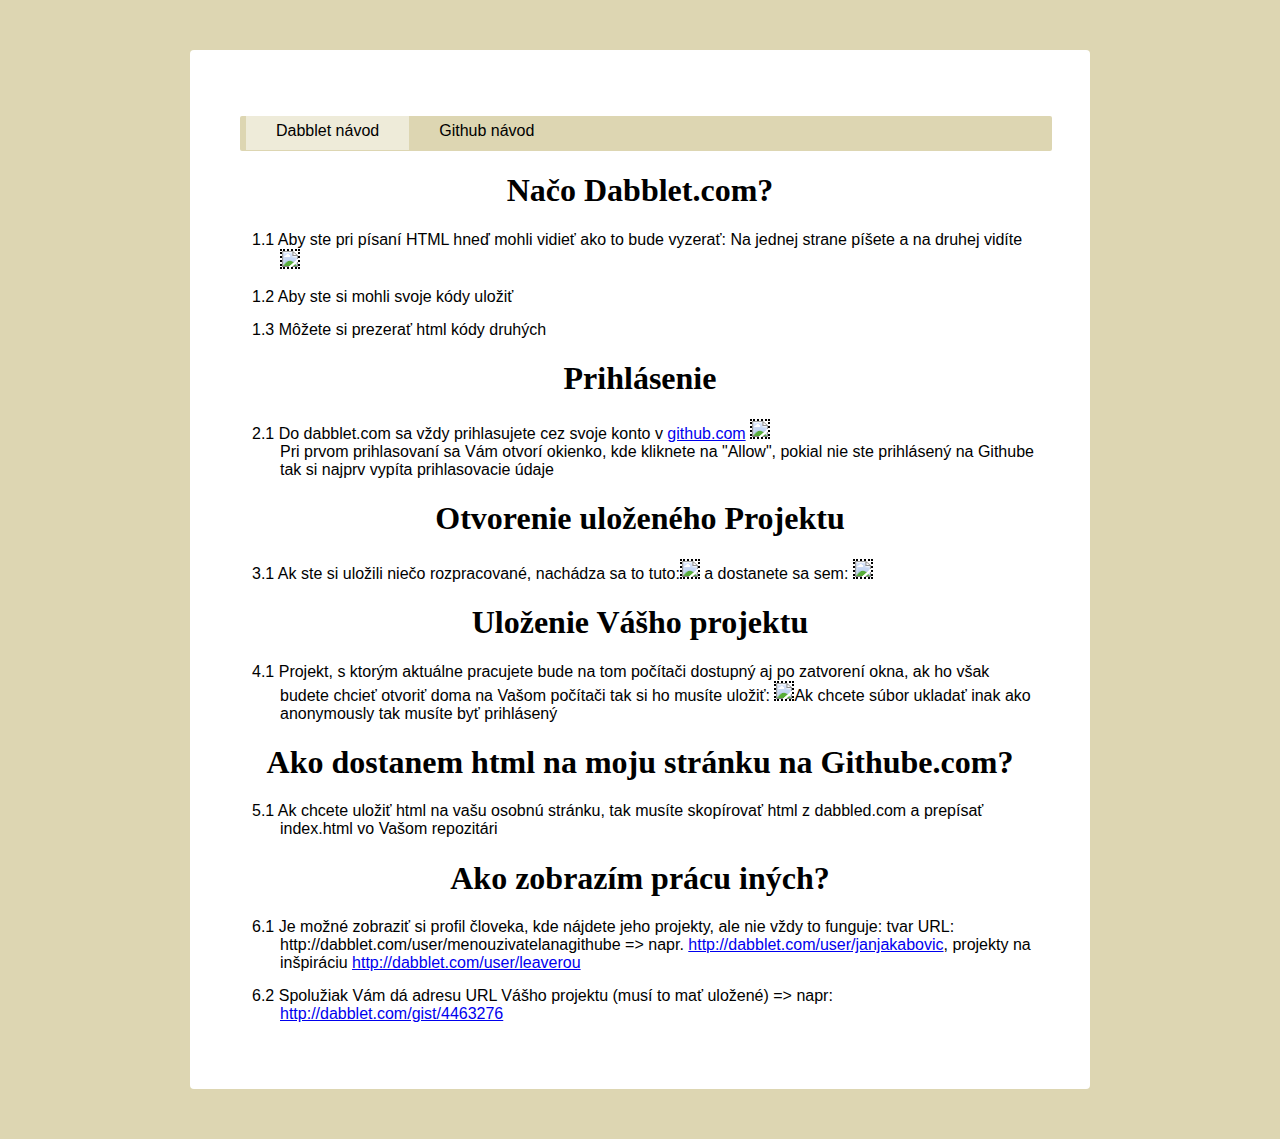
==== dabblet.html @ 5a87f07b "Create dabblet.html" ====
<html>
  <meta charset='utf-8'> 
  <head>
    <title>GCM WebDeveloper website</title>
    <link href='http://fonts.googleapis.com/css?family=Source+Sans+Pro' rel='stylesheet' type='text/css'>
    <link href='http://fonts.googleapis.com/css?family=Keania+One' rel='stylesheet' type='text/css'>
</head>
  <body>
    <style>
      body {
        background: #DDD6B2;
        counter-reset:section;
        
      }
      .container {
        background: #fff;
        padding: 50px;
        margin: 50px auto;
        width: 800px;
        font-family: sans-serif;
        border-radius: 4px;
      }
      p {
        font-family: 'Source Sans Pro';  
      }
      h1 {
         font-family: "tahoma", cursive;  
         text-align: center;
         counter-reset:subsection;
         counter-increment:section;
      }
      img {
        max-width:100%;border:2px dotted  
      }
      li{margin:15px 0;}
      ol > li{list-style:none;}
      ol> li{text-indent:-28px}
      ol >li>ol>li{text-indent:-39px}
      .container > ol > li:before{counter-increment:subsection;counter-reset:subsubsection;
content:counter(section) "." counter(subsection) " "}
.container > ol > li > ol >li:before{counter-increment:subsubsection;
content:counter(section) "." counter(subsection)"."counter(subsubsection) " "}
nav li{display: inline-block; margin:0px}
    nav li a{padding:6px 30px 10px ;display:inline-block;text-decoration:none;color:black;}
    nav ul{mnargin:0;
          padding:0 6px;
          width:100%;
          height:35px;
          background-color:#DDD6B2;
          border-radius:2px
          
    }
    nav li:hover{background-color:rgba(255,255,255,0.5)}
    </style>
    <div class="container">
    <nav>
      <ul>
      
        <li><a href="/dabblet.html" style="background-color:rgba(255,255,255,0.5)">Dabblet návod</a></li><li>
          <a href="/index.html" >Github návod</a>
        </li>
      </ul>
      </nav>
      <h1>Načo Dabblet.com?</h1>
      <ol>
        <li>Aby ste pri písaní HTML hneď mohli vidieť ako to bude vyzerať: Na jednej strane píšete a na druhej vidíte<img src="http://janjakabovic.github.com/review.png"</li>
        <li>Aby ste si mohli svoje kódy uložiť</li>
        <li>Môžete si prezerať html kódy druhých</li>
      </ol>
      <h1>Prihlásenie</h1>
      <ol>
        <li>Do dabblet.com sa vždy prihlasujete cez svoje konto v <a href="github.com">github.com</a>
          <img src="http://janjakabovic.github.com/login.png" /><br />Pri prvom prihlasovaní sa Vám otvorí okienko, kde kliknete na "Allow", pokial nie ste prihlásený na Githube tak si najprv vypíta prihlasovacie údaje 
        </li>
       
      </ol>
      <h1>Otvorenie uloženého Projektu</h1>
      <ol><li>Ak ste si uložili niečo rozpracované, nachádza sa to tuto:<img src="http://janjakabovic.github.com/project.png" />
        a dostanete sa sem:  <img src="http://janjakabovic.github.com/projects.png" /></li>
      </ol>
      <h1>Uloženie Vášho projektu</h1>
      <ol>
        <li>Projekt, s ktorým aktuálne pracujete bude na tom počítači dostupný aj po zatvorení okna, 
        ak ho však budete chcieť otvoriť doma na Vašom počítači tak si ho musíte uložiť:
        <img src="http://janjakabovic.github.com/save.png" />Ak chcete súbor ukladať inak ako anonymously tak musíte byť prihlásený</li>
        
      </ol>
      <h1>Ako dostanem html na moju stránku na Githube.com?</h1>
      <ol>
        <li>Ak chcete uložiť html na vašu osobnú stránku, tak musíte skopírovať html z dabbled.com a prepísať index.html vo Vašom repozitári</li>
      </ol>
      <h1>Ako zobrazím prácu iných?</h1>
      <ol>
        <li>Je možné zobraziť si profil človeka, kde nájdete jeho projekty, ale nie vždy to funguje: tvar URL: http://dabblet.com/user/menouzivatelanagithube => napr. <a target="_blank" href="http://dabblet.com/user/janjakabovic">http://dabblet.com/user/janjakabovic</a>, projekty na inšpiráciu <a target="_blank" href="http://dabblet.com/user/leaverou">http://dabblet.com/user/leaverou</a>  </li>
        <li>Spolužiak Vám dá adresu URL Vášho projektu (musí to mať uložené) => napr: <a target="_blank" href="http://dabblet.com/gist/4463276">http://dabblet.com/gist/4463276</a></li>
      </ol>
      
    </div>
  </body>
</html>
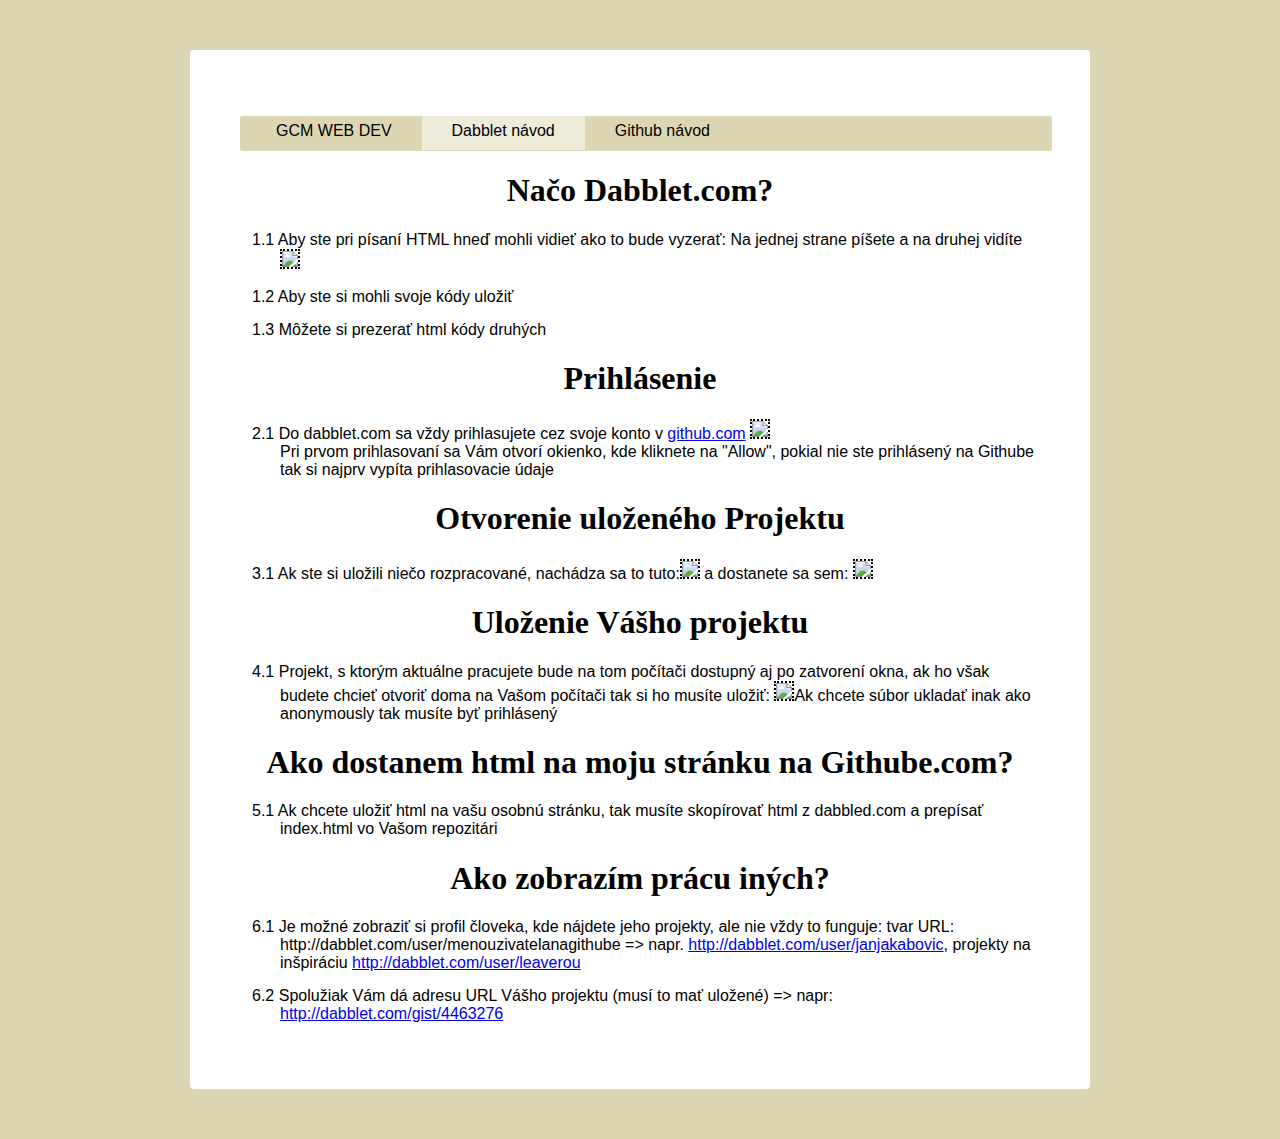
==== commit edc057d6: "Update dabblet.html" ====
--- a/dabblet.html
+++ b/dabblet.html
@@ -55,9 +55,11 @@
     <div class="container">
     <nav>
       <ul>
-      
-        <li><a href="/dabblet.html" style="background-color:rgba(255,255,255,0.5)">Dabblet návod</a></li><li>
-          <a href="/index.html" >Github návod</a>
+      <li>
+          <a href="/">GCM WEB DEV</a>
+          
+        </li><li><a href="/dabblet.html" style="background-color:rgba(255,255,255,0.5)">Dabblet návod</a></li><li>
+          <a href="/github.html" >Github návod</a>
         </li>
       </ul>
       </nav>
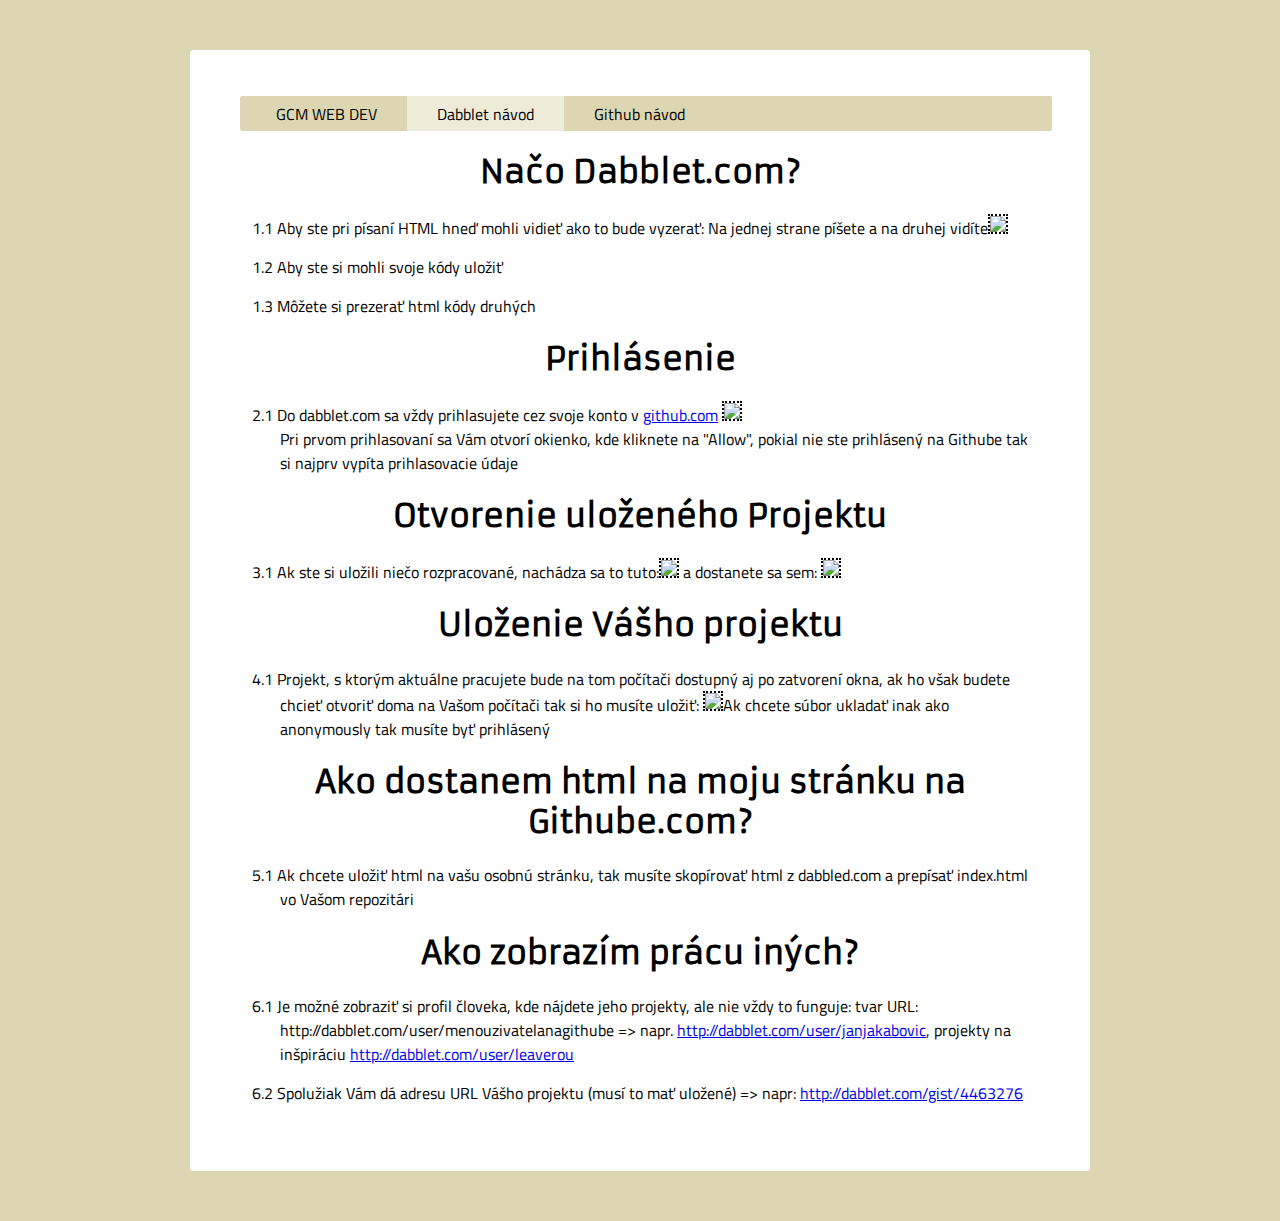
==== commit 0ddc0782: "Update dabblet.html" ====
--- a/dabblet.html
+++ b/dabblet.html
@@ -1,9 +1,9 @@
 <html>
   <meta charset='utf-8'> 
   <head>
-    <title>GCM WebDeveloper website</title>
-    <link href='http://fonts.googleapis.com/css?family=Source+Sans+Pro' rel='stylesheet' type='text/css'>
-    <link href='http://fonts.googleapis.com/css?family=Keania+One' rel='stylesheet' type='text/css'>
+    <title>dabblet návod</title>
+    <link href='http://fonts.googleapis.com/css?family=Titillium+Web&subset=latin,cyrillic-ext,greek,greek-ext,vietnamese,latin-ext' rel='stylesheet' type='text/css'>
+     <link href='http://fonts.googleapis.com/css?family=Armata&subset=latin,cyrillic-ext,greek,greek-ext,vietnamese,latin-ext' rel='stylesheet' type='text/css'>
 </head>
   <body>
     <style>
@@ -14,17 +14,17 @@
       }
       .container {
         background: #fff;
-        padding: 50px;
+        padding: 30px 50px 50px;
         margin: 50px auto;
         width: 800px;
-        font-family: sans-serif;
+        font-family: "Titillium Web";
         border-radius: 4px;
       }
       p {
-        font-family: 'Source Sans Pro';  
+         
       }
       h1 {
-         font-family: "tahoma", cursive;  
+         font-family: "Armata", cursive;  
          text-align: center;
          counter-reset:subsection;
          counter-increment:section;
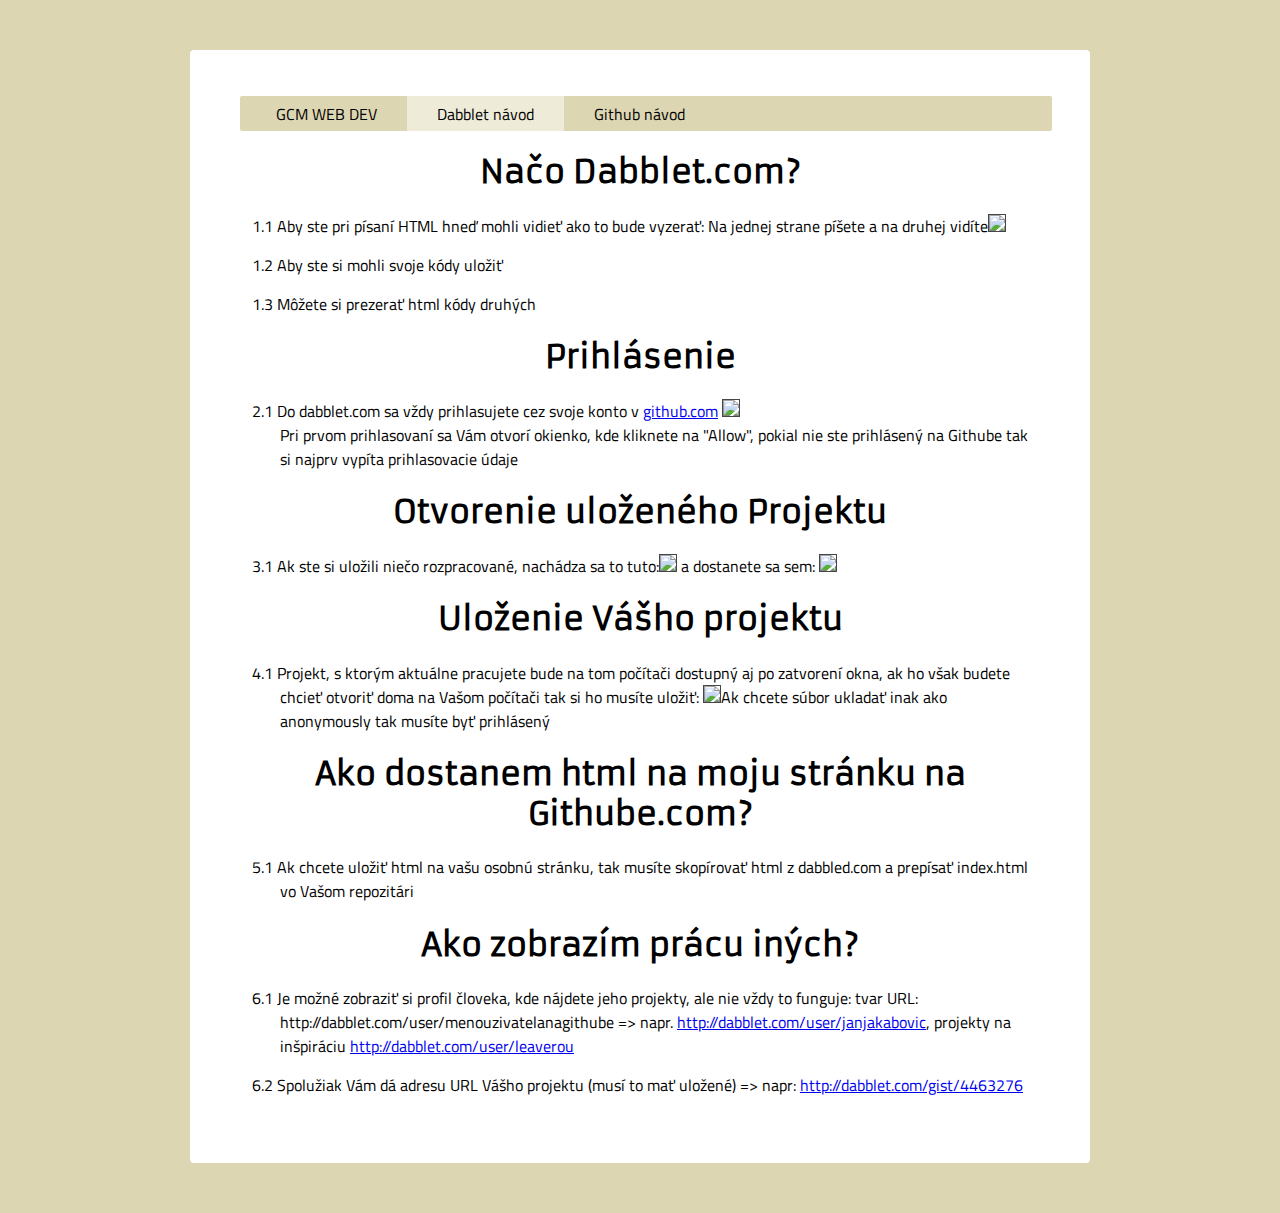
==== commit b6069064: "Update dabblet.html" ====
--- a/dabblet.html
+++ b/dabblet.html
@@ -30,7 +30,7 @@
          counter-increment:section;
       }
       img {
-        max-width:100%;border:2px dotted  
+        max-width:100%;border:1px solid rgb(70,70,70);  
       }
       li{margin:15px 0;}
       ol > li{list-style:none;}
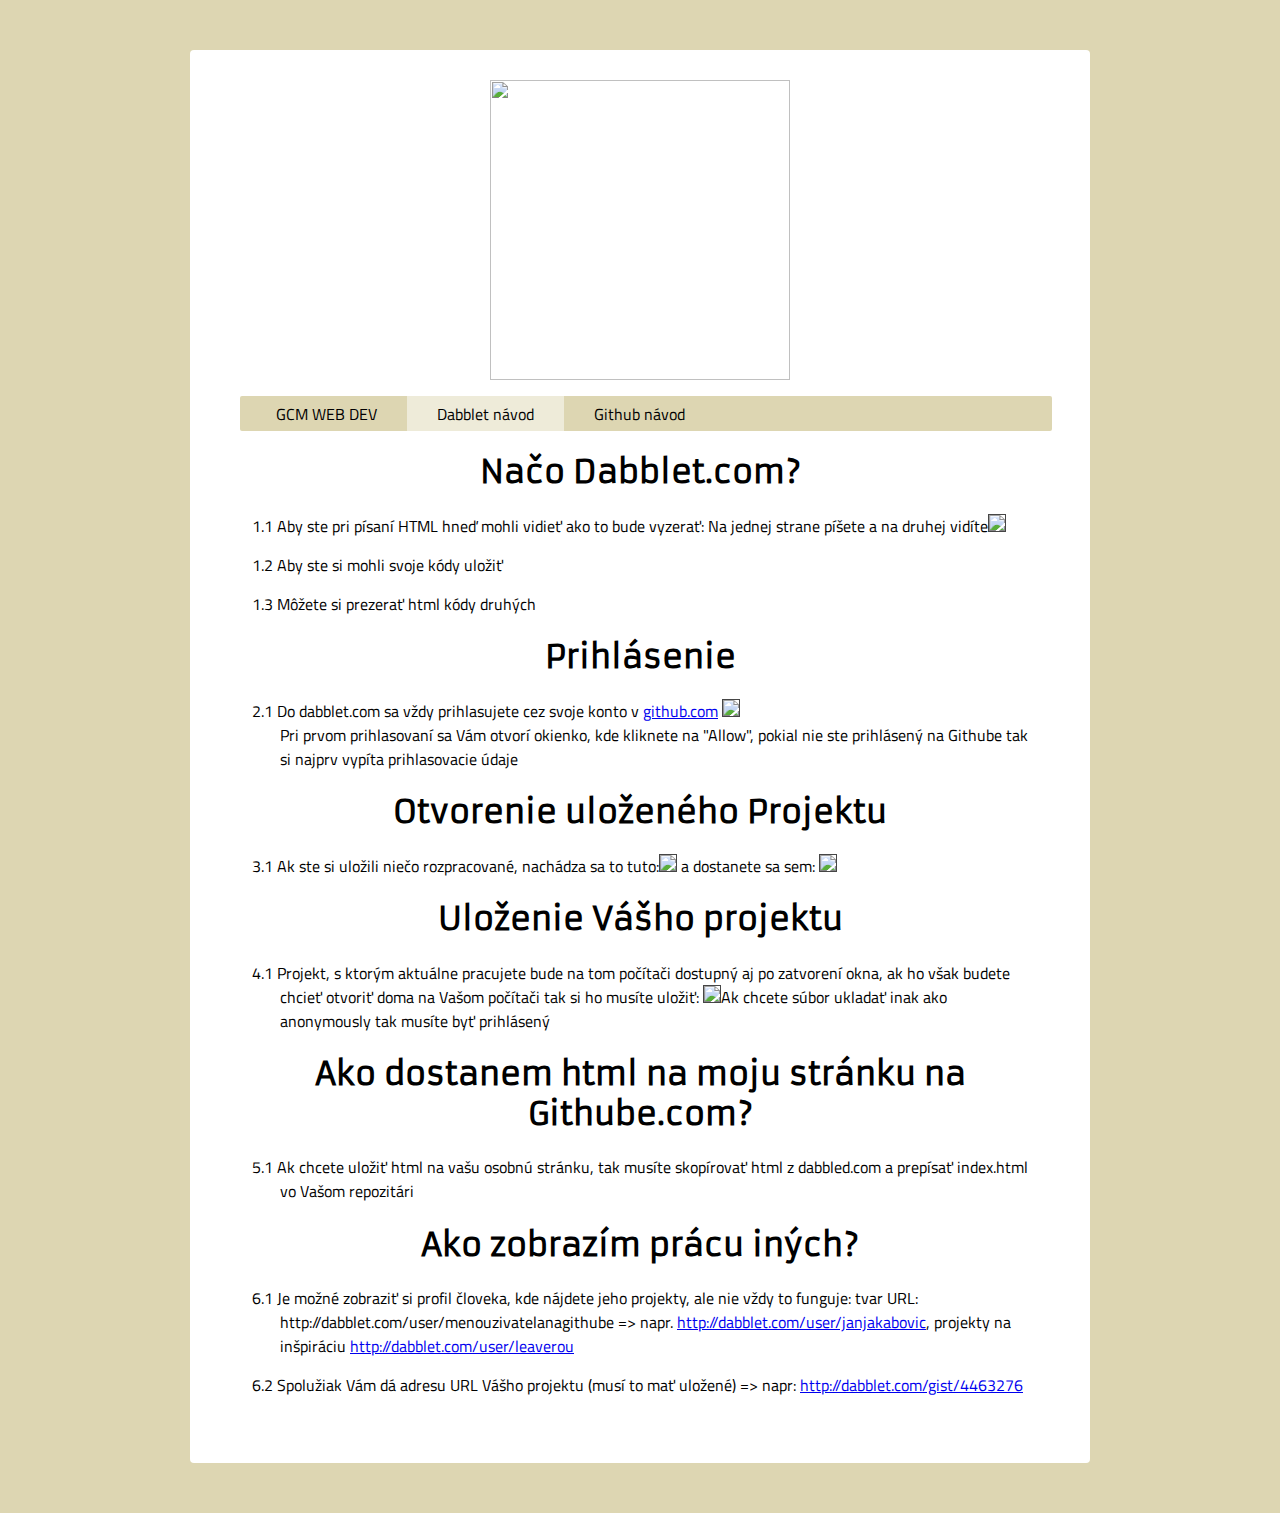
==== commit 6bbe5ca2: "Update dabblet.html" ====
--- a/dabblet.html
+++ b/dabblet.html
@@ -32,6 +32,8 @@
       img {
         max-width:100%;border:1px solid rgb(70,70,70);  
       }
+      .logo{width:300px;border-width:0; }
+      .imagebox{text-align:center;}
       li{margin:15px 0;}
       ol > li{list-style:none;}
       ol> li{text-indent:-28px}
@@ -53,6 +55,9 @@
     nav li:hover{background-color:rgba(255,255,255,0.5)}
     </style>
     <div class="container">
+    <div class="imagebox">
+        <img src="http://janjakabovic.github.com/logoweb.png" class="logo"/>
+      </div>
     <nav>
       <ul>
       <li>
